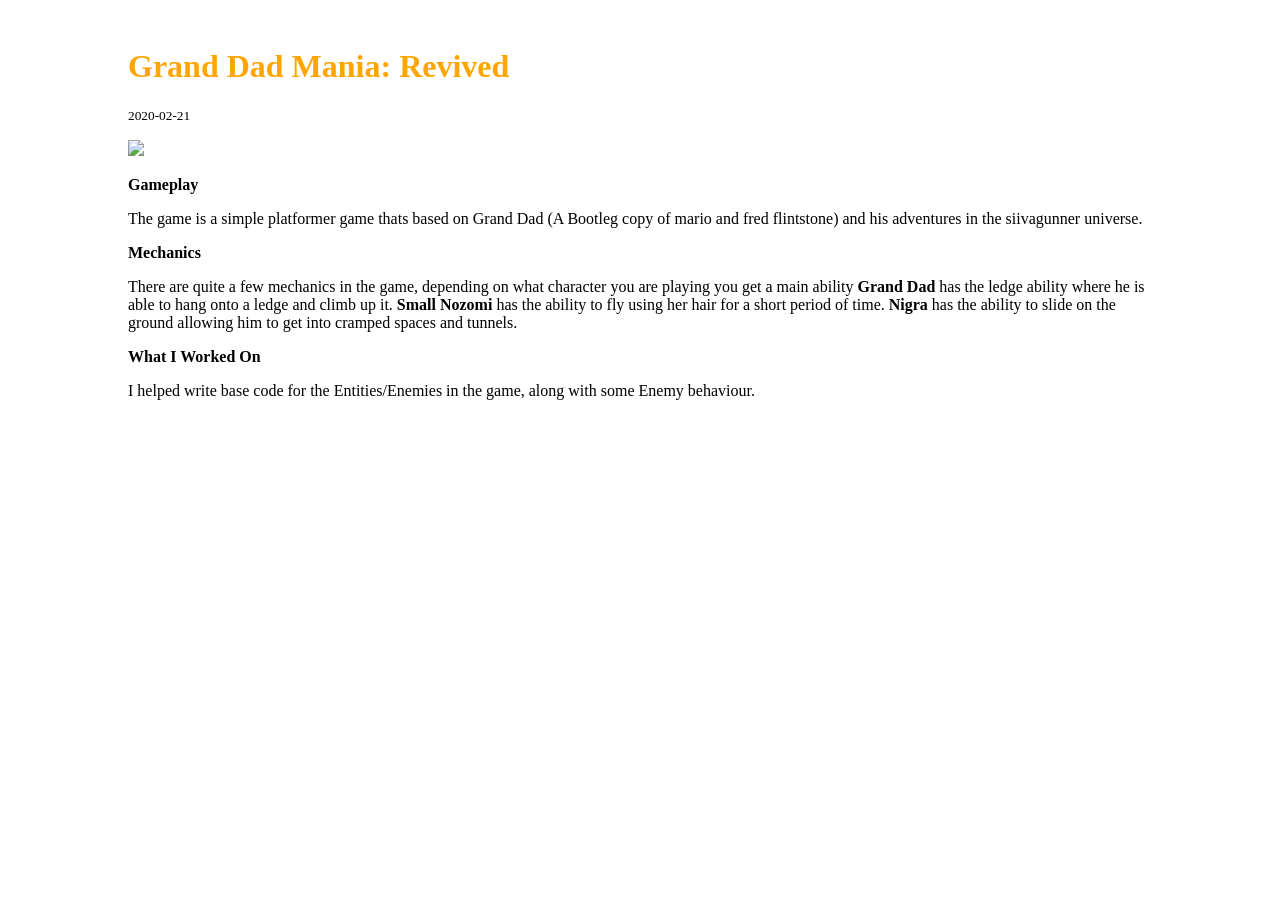
==== posts/GDMR.html @ 8cb62c2b "init" ====
<!DOCTYPE html>

<html lang="en">
<head>
    <meta charset="UTF-8">
    <meta name="viewport" content="width=device-width, initial-scale=1.0">
    <meta http-equiv="X-UA-Compatible" content="ie=edge">
    <link rel="stylesheet" href="https://cdn.jsdelivr.net/npm/picnic@6.5.0/picnic.min.css">
    <link rel="stylesheet" href="../css/main.css">
    <title>Popular Games that I have worked on</title>
</head>
<body class="container">
    
    

<h1>Grand Dad Mania: Revived</h1>
<p>
    <small>2020-02-21</small>
    <p><a href=""><img src="https://img.itch.zone/aW1nLzEzNDIzOTMucG5n/original/mlND8m.png" width="100%"/></a></p>

<p><strong>Gameplay</strong></p>

<p>The game is a simple platformer game thats based on Grand Dad (A Bootleg copy of mario and fred flintstone) and his adventures in the siivagunner universe.</p>

<p><strong>Mechanics</strong></p>

<p>There are quite a few mechanics in the game, depending on what character you are playing you get a main ability
<strong>Grand Dad</strong> has the ledge ability where he is able to hang onto a ledge and climb up it.
<strong>Small Nozomi</strong> has the ability to fly using her hair for a short period of time.
<strong>Nigra</strong> has the ability to slide on the ground allowing him to get into cramped spaces and tunnels.</p>

<p><strong>What I Worked On</strong></p>

<p>I helped write base code for the Entities/Enemies in the game, along with some Enemy behaviour.</p>

</p>



    <br>

</body>
</html>
---- css/main.css ----
.container{width:80%;margin:auto;margin-top:3em}.button{background:#f7786b;font-size:0.75em}.resize{width:100%;height:100%}.resize img{width:100%}.card{color:red}.card header{padding:0}.card footer{padding:0}html h1{color:orange}html body{background:white}@media screen and (max-width: 700px){.flex{display:inline-block}.three>*{width:100%}}
/*# sourceMappingURL=out.css.map */
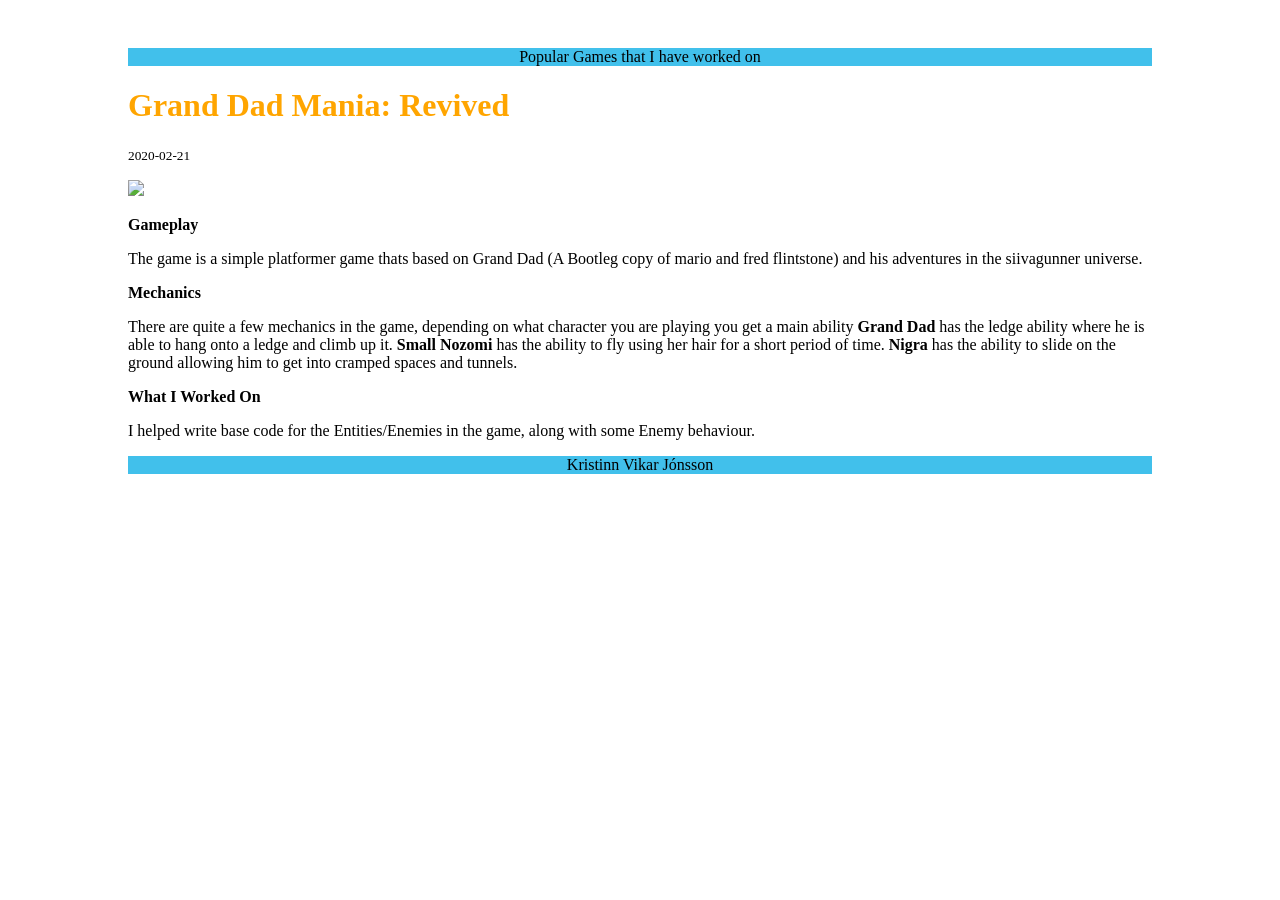
==== commit b9c1c8fe: "added header and footer" ====
--- a/posts/GDMR.html
+++ b/posts/GDMR.html
@@ -10,6 +10,9 @@
     <title>Popular Games that I have worked on</title>
 </head>
 <body class="container">
+    <header class = "header">
+		<p>Popular Games that I have worked on</p>
+	</header>
     
     
 
@@ -37,6 +40,10 @@
 
 
 
+	<footer class = "footer">
+		<p>Kristinn Vikar Jónsson</p>
+	</footer>
+	
     <br>
 
 </body>
--- a/css/main.css
+++ b/css/main.css
@@ -1,2 +1,2 @@
-.container{width:80%;margin:auto;margin-top:3em}.button{background:#f7786b;font-size:0.75em}.resize{width:100%;height:100%}.resize img{width:100%}.card{color:red}.card header{padding:0}.card footer{padding:0}html h1{color:orange}html body{background:white}@media screen and (max-width: 700px){.flex{display:inline-block}.three>*{width:100%}}
+.container{width:80%;margin:auto;margin-top:3em}.button{background:#f7786b;font-size:0.75em}.resize{width:100%;height:100%}.resize img{width:100%}.card{color:red}.card header{padding:0}.card footer{padding:0}.header{background:#41c0eb}.header p{text-align:center;margin-left:auto;margin-right:auto}.footer{background:#41c0eb}.footer p{text-align:center;margin-left:auto;margin-right:auto}html h1{color:orange}html body{background:white}@media screen and (max-width: 700px){.flex{display:inline-block}.three>*{width:100%}}
 /*# sourceMappingURL=out.css.map */
